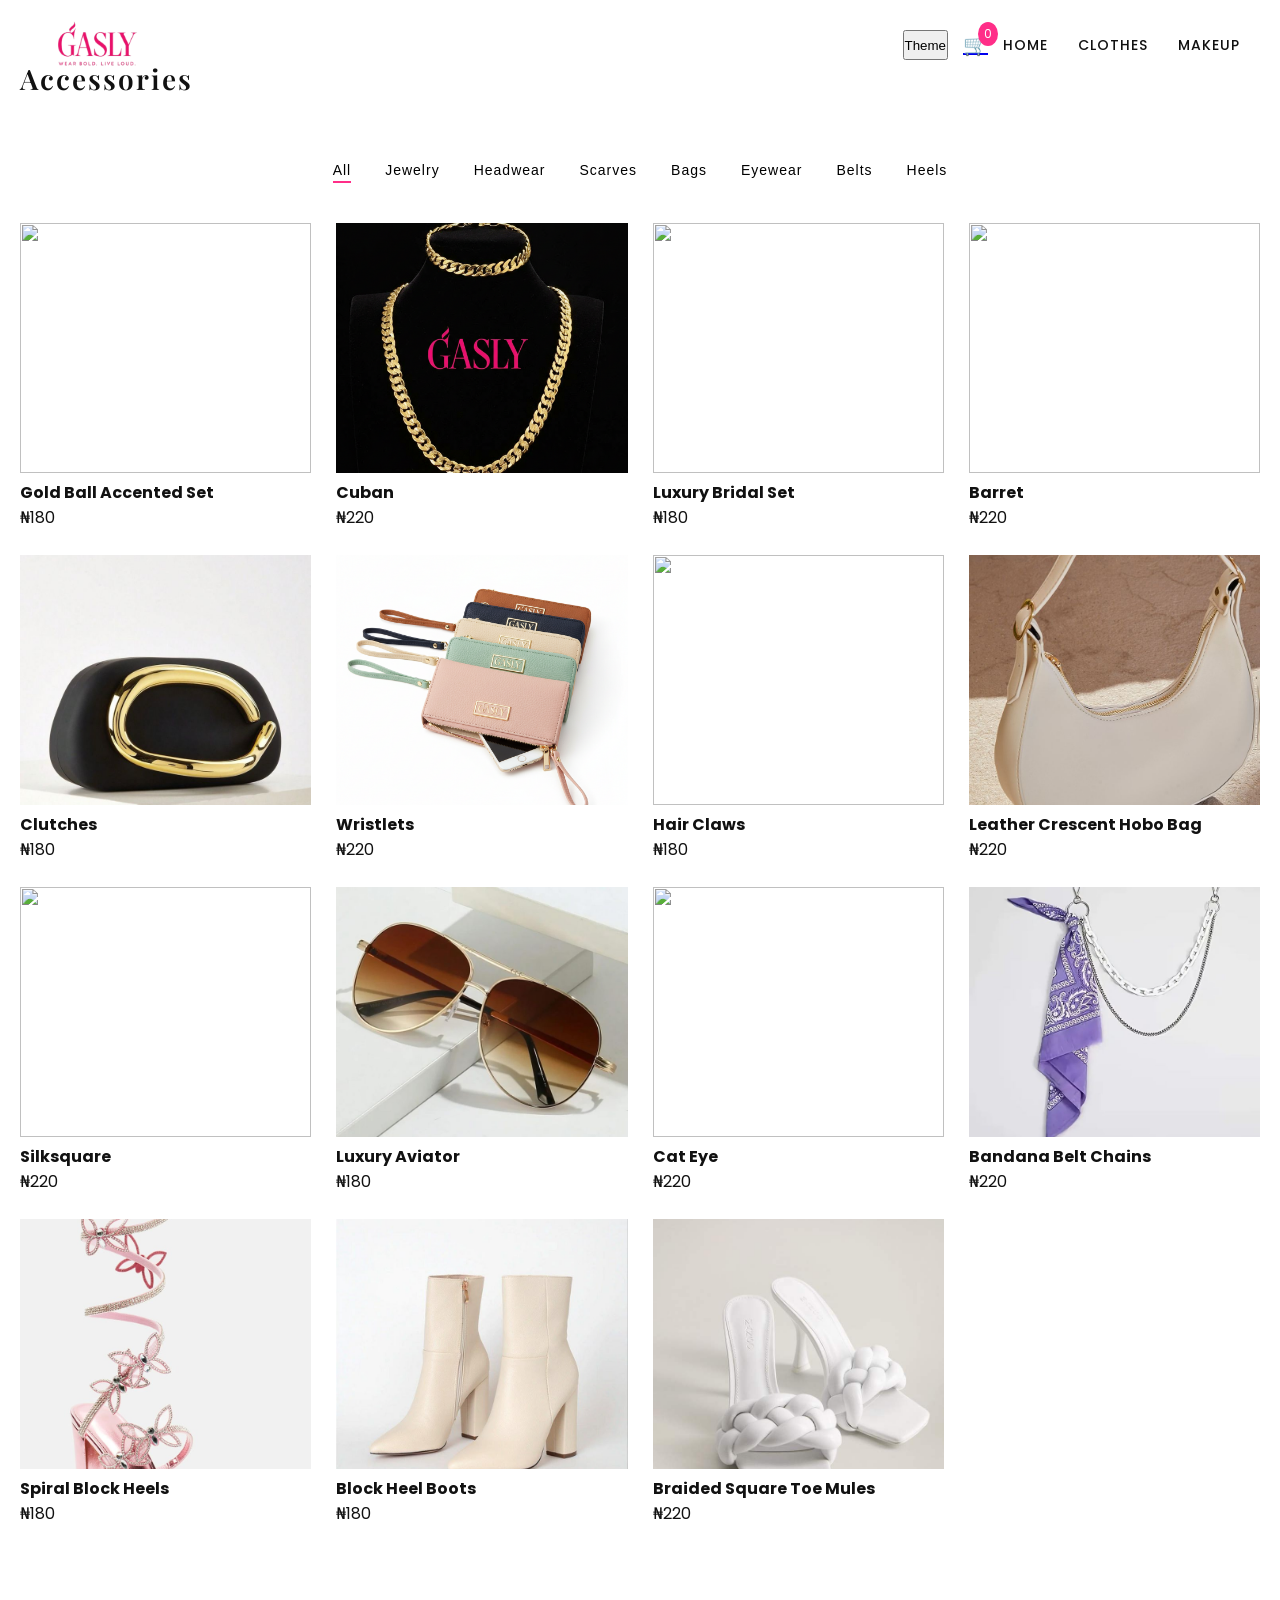
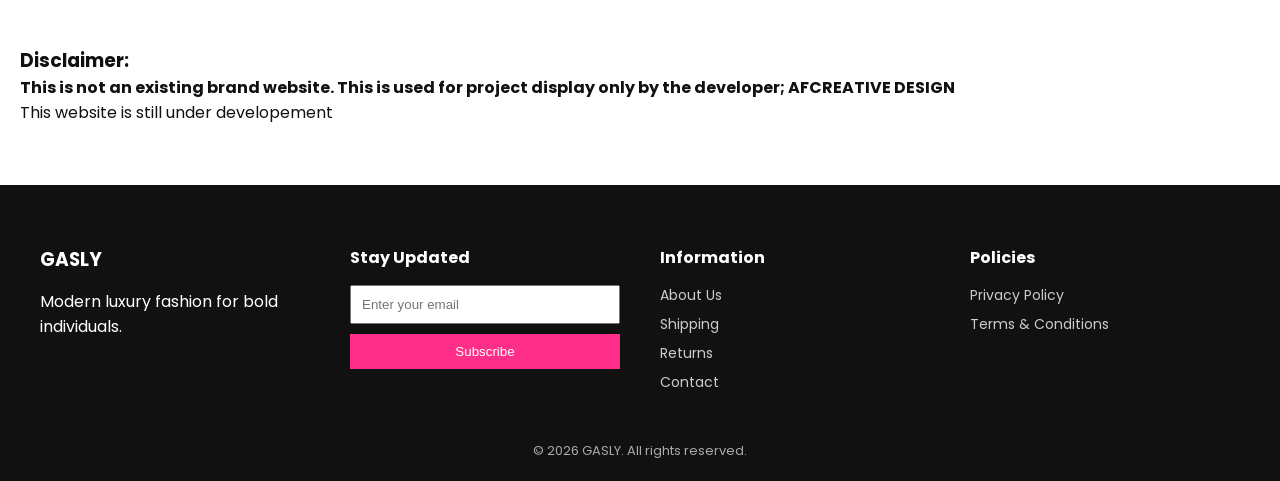
==== accessories.html @ 3a2da665 "Add files via upload" ====
<!DOCTYPE html>
<html lang="en">
<head>
<meta charset="UTF-8">
<meta name="viewport" content="width=device-width, initial-scale=1.0">

<title>GASLY — High Fashion</title>

<!-- Google Fonts -->
<link href="https://fonts.googleapis.com/css2?family=Playfair+Display:wght@600;700&family=Poppins:wght@300;400;500&display=swap" rel="stylesheet">

<link rel="stylesheet" href="style.css">
</head>

<body class="clothes-page">
<header class="header">
  <a href="index.html" class="logo">
    <img src="gasly.png" alt="GASLY Logo">
</a>
    <div class="header-right">
        <button id="darkToggle">Theme</button>
<div class="menu-toggle" id="menuToggle">
    ☰
</div>

<a href="cart.html" class="cart-icon" id="cartIcon">
    🛒 <span id="cartCount">0</span>
</a>

<nav class="nav-links" id="navLinks">
    <a href="index.html">Home</a>
    <a href="clothes.html">Clothes</a>
    <a href="makeup.html">Makeup</a>
</nav>
    </div>
</header>
<div id="notification">Added to cart</div>

<!-- PRODUCTS -->
<section class="products reveal">
    <div class="section-header">
        <h2>Accessories</h2>
        </div>
      <div class="filter-buttons">
    <button class="filter-btn active" data-filter="all">All</button>
    <button class="filter-btn" data-filter="jewelry">Jewelry</button>
    <button class="filter-btn" data-filter="headwear">Headwear</button>
    <button class="filter-btn" data-filter="scarf">Scarves</button>
    <button class="filter-btn" data-filter="bags">Bags</button>
    <button class="filter-btn" data-filter="eyewear">Eyewear</button>
    <button class="filter-btn" data-filter="belt">Belts</button>
    <button class="filter-btn" data-filter="heels">Heels</button>
</div>
    <div class="product-grid">

        <div class="product-card jewelry">
          <a href="product.html">
            <img src="set1.jpg">
            </a>
            <h4>Gold Ball Accented Set</h4>
            <p>₦180</p>
        </div>

        <div class="product-card jewelry">
          <a href="product.html">
            <img src="cuban.png">
            </a>
            <h4>Cuban</h4>
            <p>₦220</p>
        </div>
        
    <div class="product-card jewelry">
      <a href="product.html">
            <img src="set.jpg">
            </a>
            <h4>Luxury Bridal Set</h4>
            <p>₦180</p>
        </div>
    <div class="product-card headwear">
      <a href="product.html">
            <img src="barret.jpg">
            </a>
            <h4>Barret</h4>
            <p>₦220</p>
        </div>

<div class="product-card bags">
  <a href="product.html">
            <img src="clutches.jpg">
            </a>
            <h4>Clutches</h4>
            <p>₦180</p>
        </div>
    <div class="product-card bags">
      <a href="product.html">
            <img src="purse.png">
            </a>
            <h4>Wristlets</h4>
            <p>₦220</p>
        </div>

<div class="product-card headwear">
  <a href="product.html">
            <img src="hairclaws1.jpg">
            </a>
            <h4>Hair Claws</h4>
            <p>₦180</p>
        </div>
     
   <div class="product-card bags">
     <a href="product.html">
            <img src="hobo.jpg">
            </a>
            <h4>Leather Crescent Hobo Bag</h4>
            <p>₦220</p>
        </div>
    <div class="product-card scarf">
      <a href="product.html">
            <img src="silksquare.jpg">
            </a>
            <h4>Silksquare</h4>
            <p>₦220</p>
        </div>

<div class="product-card eyewear">
  <a href="product.html">
            <img src="aviator.jpg">
            </a>
            <h4>Luxury Aviator</h4>
            <p>₦180</p>
        </div>
    <div class="product-card eyewear">
      <a href="product.html">
            <img src="cateye.jpg">
            </a>
            <h4>Cat Eye</h4>
            <p>₦220</p>
        </div>
    <div class="product-card belt">
      <a href="product.html">
            <img src="belt.jpg">
            </a>
            <h4>Bandana Belt Chains</h4>
            <p>₦220</p>
        </div>
   <div class="product-card heels">
     <a href="product.html">
            <img src="heels2.jpg">
            </a>
            <h4>Spiral Block Heels</h4>
            <p>₦180</p>

        </div>
<div class="product-card heels">
  <a href="product.html">
            <img src="heels.jpg">
            </a>
            <h4>Block Heel Boots</h4>
            <p>₦180</p>
        </div>
    <div class="product-card heels">
      <a href="product.html">
            <img src="heels1.jpg">
            </a>
            <h4>Braided Square Toe Mules</h4>
            <p>₦220</p>
        </div>
        </div>
</section>

<section class="products reveal">
    <div class="section-title">
        <h3>Disclaimer:</h3> 
        <h4>This is not an existing brand website. This is used for project display only by the developer; AFCREATIVE DESIGN</h4>
        <p> This website is still under developement</p>
        </div>
</section>

<footer class="footer">
    <div class="footer-container">

        <div class="footer-col">
            <h3>GASLY</h3>
            <p>Modern luxury fashion for bold individuals.</p>
        </div>

        <div class="footer-col">
            <h4>Stay Updated</h4>
            <input type="email" placeholder="Enter your email">
            <button>Subscribe</button>
        </div>

        <div class="footer-col">
            <h4>Information</h4>
            <a href="#">About Us</a>
            <a href="#">Shipping</a>
            <a href="#">Returns</a>
            <a href="#">Contact</a>
        </div>

        <div class="footer-col">
            <h4>Policies</h4>
            <a href="#">Privacy Policy</a>
            <a href="#">Terms & Conditions</a>
        </div>

    </div>

    <div class="footer-bottom">
        © 2026 GASLY. All rights reserved.
    </div>
</footer>

<script src="script.js"></script>
<script>
function addToCart() {
    let name = "Classic Dress";  // Change per product
    let price = 120;             // Change per product
    let size = document.querySelector("select").value;
    let color = document.querySelectorAll("select")[1].value;
    let quantity = parseInt(document.querySelector("input").value);

    let cart = JSON.parse(localStorage.getItem("cart")) || [];

    cart.push({
        name: name,
        price: price,
        size: size,
        color: color,
        quantity: quantity
    });

    localStorage.setItem("cart", JSON.stringify(cart));

    showNotification();
    updateCartCount();
}

function showNotification() {
    let note = document.createElement("div");
    note.innerText = "Added to cart";
    note.style.position = "fixed";
    note.style.bottom = "20px";
    note.style.right = "20px";
    note.style.background = "black";
    note.style.color = "white";
    note.style.padding = "10px 20px";
    note.style.borderRadius = "5px";

    document.body.appendChild(note);

    setTimeout(() => {
        note.remove();
    }, 2000);
}

function updateCartCount() {
    let cart = JSON.parse(localStorage.getItem("cart")) || [];
    let count = 0;

    cart.forEach(item => {
        count += item.quantity;
    });

    let cartCount = document.getElementById("cart-count");
    if (cartCount) {
        cartCount.innerText = count;
    }
}

updateCartCount();
</script>
</body>
</html>
---- style.css ----
:root {
    --bg: #ffffff;
    --text: #111111;
    --accent: #c2185b;
}

body.dark {
    --bg: #111111;
    --text: #f5f5f5;
}

/* DEFAULT LIGHT MODE */
body {
    background: #f8f8f8;
    color: #111;
}

/* DARK MODE */
body.dark {
    background: #111;
    color: #fff;
}

body.dark .header.scrolled {
    background: rgba(0,0,0,0.95);
}

body.dark .product-card {
    background: #1a1a1a;
}

.menu-toggle {
    display: none;
    font-size: 24px;
    cursor: pointer;
}

@media(max-width: 768px){
    .menu-toggle {
        display: block;
    }

    .nav-links {
        position: absolute;
        top: 80px;
        right: -100%;
        background: white;
        width: 200px;
        display: flex;
        flex-direction: column;
        padding: 20px;
        transition: 0.3s ease;
    }

    .nav-links.active {
        right: 0;
    }
}

.section-header {
    display: flex;
    justify-content: space-between;
    align-items: center;
    margin-bottom: 30px;
}

.section-header h2 {
    font-size: 28px;
    font-weight: 600;
    letter-spacing: 2px;
}

.see-more {
    text-decoration: none;
    font-size: 14px;
    letter-spacing: 1px;
    color: #ff2e88;
}

/* NAVIGATION CONTAINER */
.nav-links {
    display: flex;
    gap: 30px;
    align-items: center;
}

/* REMOVE DEFAULT LINK STYLE */
.nav-links a {
    text-decoration: none;
    color: #111;
    font-weight: 500;
    font-size: 14px;
    letter-spacing: 1px;
    text-transform: uppercase;
    position: relative;
    transition: 0.3s ease;
}

* {
    margin: 0;
    padding: 0;
    box-sizing: border-box;
}

body {
    font-family: 'Poppins', sans-serif;
    background: var(--bg);
    color: var(--text);
    transition: 0.3s ease;
}

html {
    scroll-behavior: smooth;
}

/* HEADER */
.header {
    position: fixed;
    top: 0;
    left: 0;
    width: 100%;
    display: flex;
    justify-content: space-between;
    align-items: center;
    padding: 20px 40px;
    z-index: 1000;
    transition: 0.3s ease;
    background: transparent;
}

.header.scrolled {
    background: rgba(255,255,255,0.95);
    backdrop-filter: blur(10px);
    box-shadow: 0 2px 10px rgba(0,0,0,0.05);
}

.logo {
    font-family: 'Playfair Display', serif;
    font-size: 24px;
    letter-spacing: 2px;
    width: 20px;
}

.logo img {
    height: 50px;   /* adjust as needed */
    width: auto;
    display: block;
}

.header-right {
    display: flex;
    gap: 15px;
}

.cart-icon {
    cursor: pointer;
    position: relative;
    font-size: 20px;
}

#cartCount {
    background: #ff2e88;
    color: #fff;
    font-size: 12px;
    padding: 3px 6px;
    border-radius: 50%;
    position: absolute;
    top: -8px;
    right: -10px;
}

#theme-toggle {
    border: none;
    background: none;
    cursor: pointer;
    font-weight: 500;
}

/* HERO */
.hero {
    position: relative;
    height: 90vh;
    background: url("hero.jpg") center/cover no-repeat;
    display: flex;
    align-items: center;
    padding: 40px;
    color: white;
    background-attachment: fixed;
}

/* Overlay */
.hero::before {
    content: "";
    position: absolute;
    inset: 0;
    background: linear-gradient(
        to right,
        rgba(0,0,0,0.7),
        rgba(0,0,0,0.3)
    );
}

/* Keep text above overlay */
.hero-content {
    position: relative;
    z-index: 2;
    max-width: 500px;
}

.hero-content h1 {
    font-family: 'Playfair Display', serif;
    font-size: 42px;
    line-height: 1.2;
}

.hero-content p {
    margin-top: 15px;
    font-weight: 300;
    letter-spacing: 1px;
}

.primary-btn {
    margin-top: 20px;
    padding: 12px 28px;
    border: none;
    background: var(--accent);
    color: #fff;
    font-weight: 500;
    letter-spacing: 1px;
    cursor: pointer;
    transition: 0.3s ease;
}

.primary-btn:hover {
    opacity: 0.85;
}

/* CATEGORIES */
.categories {
    padding: 60px 20px;
    text-align: center;
}

.categories h2 {
    font-family: 'Playfair Display', serif;
    margin-bottom: 20px;
}

.category-row {
    display: flex;
    gap: 20px;
    overflow-x: auto;
}

.category-row a {
    text-decoration: none;
    color: #111;
    font-weight: 500;
    font-size: 14px;
    letter-spacing: 1px;
    text-transform: uppercase;
    position: relative;
    transition: 0.3s ease;
}
.featured img {
    width: 100%;
    height: 250px;
    object-fit: cover;
}

.categories {
  display: flex;
  gap: 20px;
  overflow-x: auto;          /* enables horizontal scroll */
  scroll-behavior: smooth;
  padding: 20px;
}

.categories::-webkit-scrollbar {
  display: none;             /* hides scrollbar */
}

.category {
  min-width: 90px;           /* prevents shrinking */
  text-align: center;
  flex-shrink: 0;            /* stops resizing */
}

.category img {
  width: 80px;
  height: 80px;
  border-radius: 50%;
  object-fit: cover;
  background: #f3f3f3;
  padding: 5px;
}

.category p {
  margin-top: 8px;
  font-size: 13px;
}

.discount-section {
  display: grid;
  gap: 20px;
  padding: 20px;
}

.discount-box {
  display: flex;
  justify-content: space-between;
  align-items: center;
  background: #f5e6d8;
  padding: 20px;
  border-radius: 12px;
}

.discount-box img {
  width: 120px;
}

.discount-box h4 {
  color: #555;
  margin-bottom: 5px;
}

.discount-box h2 {
  font-size: 18px;
  margin-bottom: 10px;
}

.discount-box button {
  background: #c2185b;
  color: white;
  border: none;
  padding: 8px 14px;
  border-radius: 20px;
  cursor: pointer;
}
@media (min-width: 768px) {
  .discount-section {
    grid-template-columns: 1fr 1fr;
  }
}

/* FEATURED */
.featured {
    display: flex;
    flex-direction: column;
    padding: 60px 20px;
    gap: 30px;
}

.featured-image {
    height: 300px;
    background: url("images/featured.jpg") center/cover no-repeat;
}

.circle {
  width: 100px;
  height: 100px;
  border-radius: 50%;
  overflow: hidden;   /* hides outside parts */
}

.circle img {
  width: 100%;
  height: 100%;
  object-fit: cover;
}

/* PRODUCTS */
.products {
    padding: 60px 20px;
}

.products h2 {
    font-family: 'Playfair Display', serif;
    margin-bottom: 30px;
}

.product-grid {
    display: grid;
    grid-template-columns: repeat(2, 1fr);
    gap: 20px;
}

.product-card img {
    width: 100%;
    height: 250px;
    object-fit: cover;
}

.product-name {
    margin-top: 10px;
    font-size: 14px;
}

.price {
    font-weight: 500;
}

.old {
    text-decoration: line-through;
    font-size: 13px;
    margin-right: 5px;
    opacity: 0.6;
}

.product-card {
    overflow: hidden;
}

.product-card img {
    transition: transform 0.5s ease;
}

.product-card:hover img {
    transform: scale(1.08);
}

.image-wrapper {
    position: relative;
    overflow: hidden;
}

.image-wrapper img {
    width: 100%;
    display: block;
    transition: 0.5s ease;
}

.product-details img {
    width: 100%;
    height: 250px;
    object-fit: cover;
display: flex;
    gap: 20px;
    overflow-x: auto;
    scroll-snap-type: x mandatory;
    padding-bottom: 10px;
}

.horizontal-scroll::-webkit-scrollbar {
    display: none;
}
.product-details button {
  background: black;
  width: 50%;
  padding: 12px;
  color: white;
  border: none;
  font-size: 12px;
  cursor: pointer;
}

/* Back image hidden initially */
.image-wrapper .back {
    position: absolute;
    top: 0;
    left: 0;
    opacity: 0;
}

/* On hover */
.product-card:hover .front {
    opacity: 0;
}

.product-card:hover .back {
    opacity: 1;
}

.filter-buttons {
    text-align: center;
    margin-bottom: 40px;
}

.filter-btn {
    background: none;
    border: none;
    margin: 0 15px;
    font-size: 14px;
    letter-spacing: 1px;
    cursor: pointer;
    padding-bottom: 5px;
    position: relative;
    transition: 0.3s ease;
}

.filter-btn::after {
    content: "";
    position: absolute;
    left: 0;
    bottom: 0;
    width: 0%;
    height: 2px;
    background: #ff2e88;
    transition: 0.3s ease;
}

.filter-btn.active::after {
    width: 100%;
}

.add-to-cart {
    margin-top: 10px;
    padding: 8px;
    width: 100%;
    border: none;
    background: #111;
    color: #fff;
    cursor: pointer;
    transition: 0.3s;
}

.add-to-cart:hover {
    background: #ff2e88;
}

/* DARK MODE FILTER BUTTONS */
body.dark .filter-btn {
    color: #fff;
}

body.dark .filter-btn::after {
    background: #ff2e88; /* keep GASLY pink accent */
}

.category-section {
    padding: 60px 20px;
}

.horizontal-scroll {
    display: flex;
    gap: 20px;
    overflow-x: auto;
    scroll-snap-type: x mandatory;
    padding-bottom: 10px;
}

.horizontal-scroll::-webkit-scrollbar {
    display: none;
}

/* Each product width */

/* FOOTER */
.footer {
    background: #111;
    color: #fff;
    padding: 60px 40px 20px;
}

.footer-container {
    display: grid;
    grid-template-columns: repeat(auto-fit, minmax(200px, 1fr));
    gap: 40px;
}

.footer-col h4,
.footer-col h3 {
    margin-bottom: 15px;
}

.footer-col a {
    display: block;
    text-decoration: none;
    color: #ccc;
    margin-bottom: 8px;
    font-size: 14px;
}

.footer-col input {
    padding: 10px;
    width: 100%;
    margin-bottom: 10px;
}

.footer-col button {
    padding: 10px;
    width: 100%;
    background: #ff2e88;
    border: none;
    color: white;
    cursor: pointer;
}

.footer-bottom {
    text-align: center;
    margin-top: 40px;
    font-size: 13px;
    color: #aaa;
}

/* DESKTOP */
@media(min-width: 900px){

    .hero-content h1 {
        font-size: 60px;
    }

    .featured {
        flex-direction: row;
        align-items: center;
    }

    .featured-image {
        flex: 1;
        height: 400px;
    }

    .featured-text {
        flex: 1;
    }

    /* DEFAULT = DESKTOP GRID */
.product-grid {
    display: grid;
    grid-template-columns: repeat(4, 1fr);
    gap: 25px;
}
}
/* MOBILE = HORIZONTAL SCROLL */
@media (max-width: 768px) {

    .product-grid {
        display: flex;
        overflow-x: auto;
        gap: 20px;
        scroll-snap-type: x mandatory;
        padding-bottom: 10px;
    }

    .product-grid::-webkit-scrollbar {
        display: none;
    }

    .product-card {
        min-width: 150px;
        flex: 0 0 auto;
        scroll-snap-align: start;
    }
}

#notification {
    position: fixed;
    top: 20px;
    right: -300px;
    background: #ff2e88;
    color: white;
    padding: 15px 25px;
    transition: 0.4s ease;
}

#notification.show {
    right: 20px;
}

.clothes-page .fashion-hero{
    position:relative;
    display:flex;
    align-items:center;
    padding:0 30px;
}

.clothes-page .hero-overlay{
    position:absolute;
    inset:0;
    background:rgba(0,0,0,0.4);
}

.clothes-page .hero-content{
    position:relative;
    color:#fff;
    max-width:500px;
}

.product-wrapper {
    padding: 20px;
}

.product-wrapper img {
    width: 100%;
    height: auto;
}

.product-wrapper .price {
    font-size: 20px;
    font-weight: bold;
}

.product-wrapper select,
.product-wrapper input {
    padding: 6px;
    margin: 5px 0;
}

.product-wrapper .add-cart-btn {
    width: 100%;
    padding: 14px;
    background: black;
    color: white;
    border: none;
    font-size: 16px;
    cursor: pointer;
}

.product-wrapper .add-cart-btn:hover {
    opacity: 0.8;
}

.related-section img {
    width: 100%;
    height: auto;
}

.related-section {
    margin-top: 40px;
}

.product-page button {
  width: 100%;
  padding: 14px;
  background: black;
  color: white;
  border: none;
  font-size: 16px;
  cursor: pointer;
}
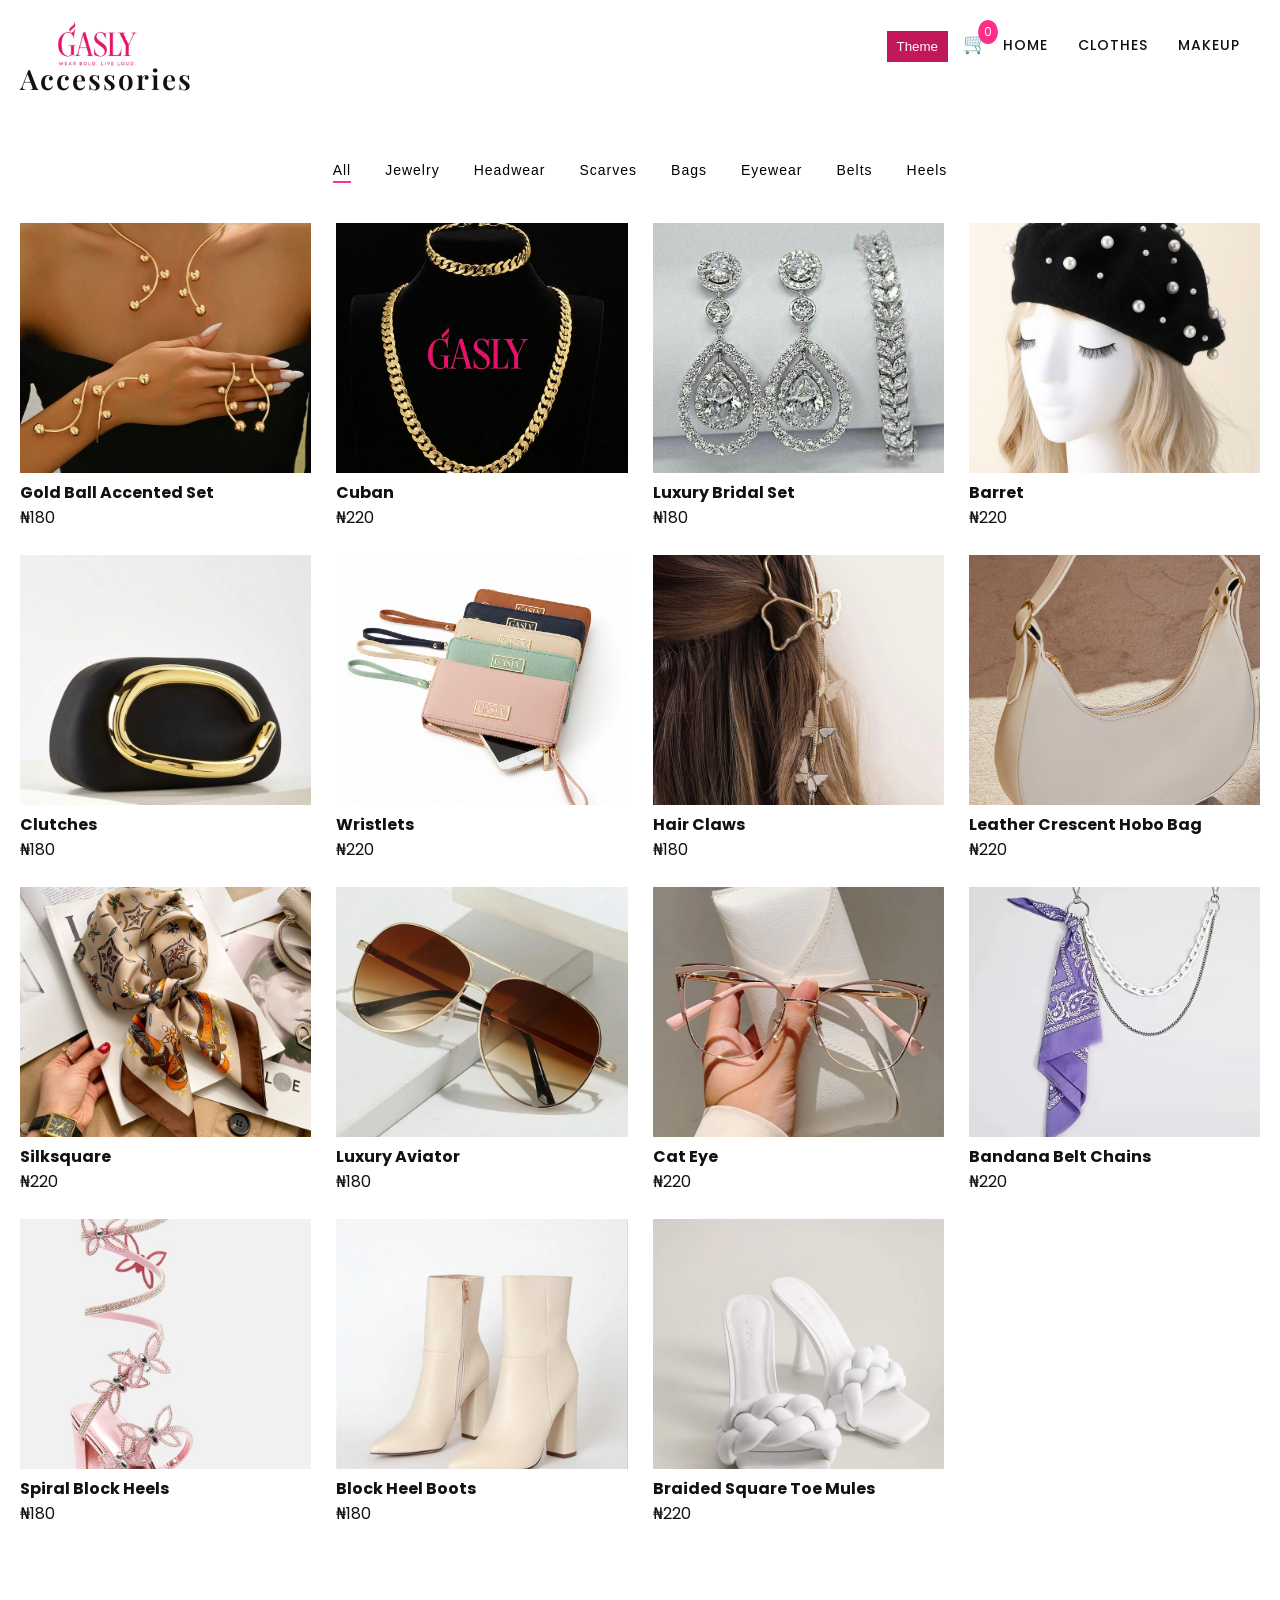
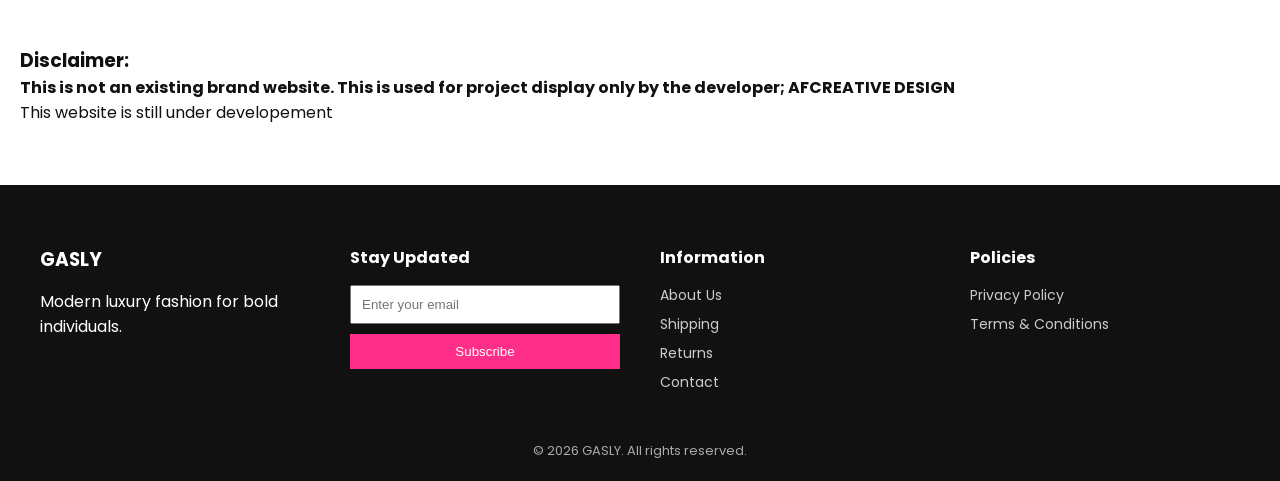
==== commit fca97ac4: "Add files via upload" ====
--- a/accessories.html
+++ b/accessories.html
@@ -18,7 +18,7 @@
     <img src="gasly.png" alt="GASLY Logo">
 </a>
     <div class="header-right">
-        <button id="darkToggle">Theme</button>
+        <button id="darkToggle" class="theme-btn">Theme</button>
 <div class="menu-toggle" id="menuToggle">
     ☰
 </div>
--- a/style.css
+++ b/style.css
@@ -156,6 +156,7 @@
     cursor: pointer;
     position: relative;
     font-size: 20px;
+    text-decoration:none;
 }
 
 #cartCount {
@@ -219,6 +220,15 @@
     letter-spacing: 1px;
 }
 
+.theme-btn {
+    margin-top: 3px;
+    padding: 8px 10px;
+    border: none;
+    background: var(--accent);
+    color: #fff;
+    cursor: pointer;
+}
+
 .primary-btn {
     margin-top: 20px;
     padding: 12px 28px;
@@ -229,6 +239,7 @@
     letter-spacing: 1px;
     cursor: pointer;
     transition: 0.3s ease;
+    text-decoration:none;
 }
 
 .primary-btn:hover {
